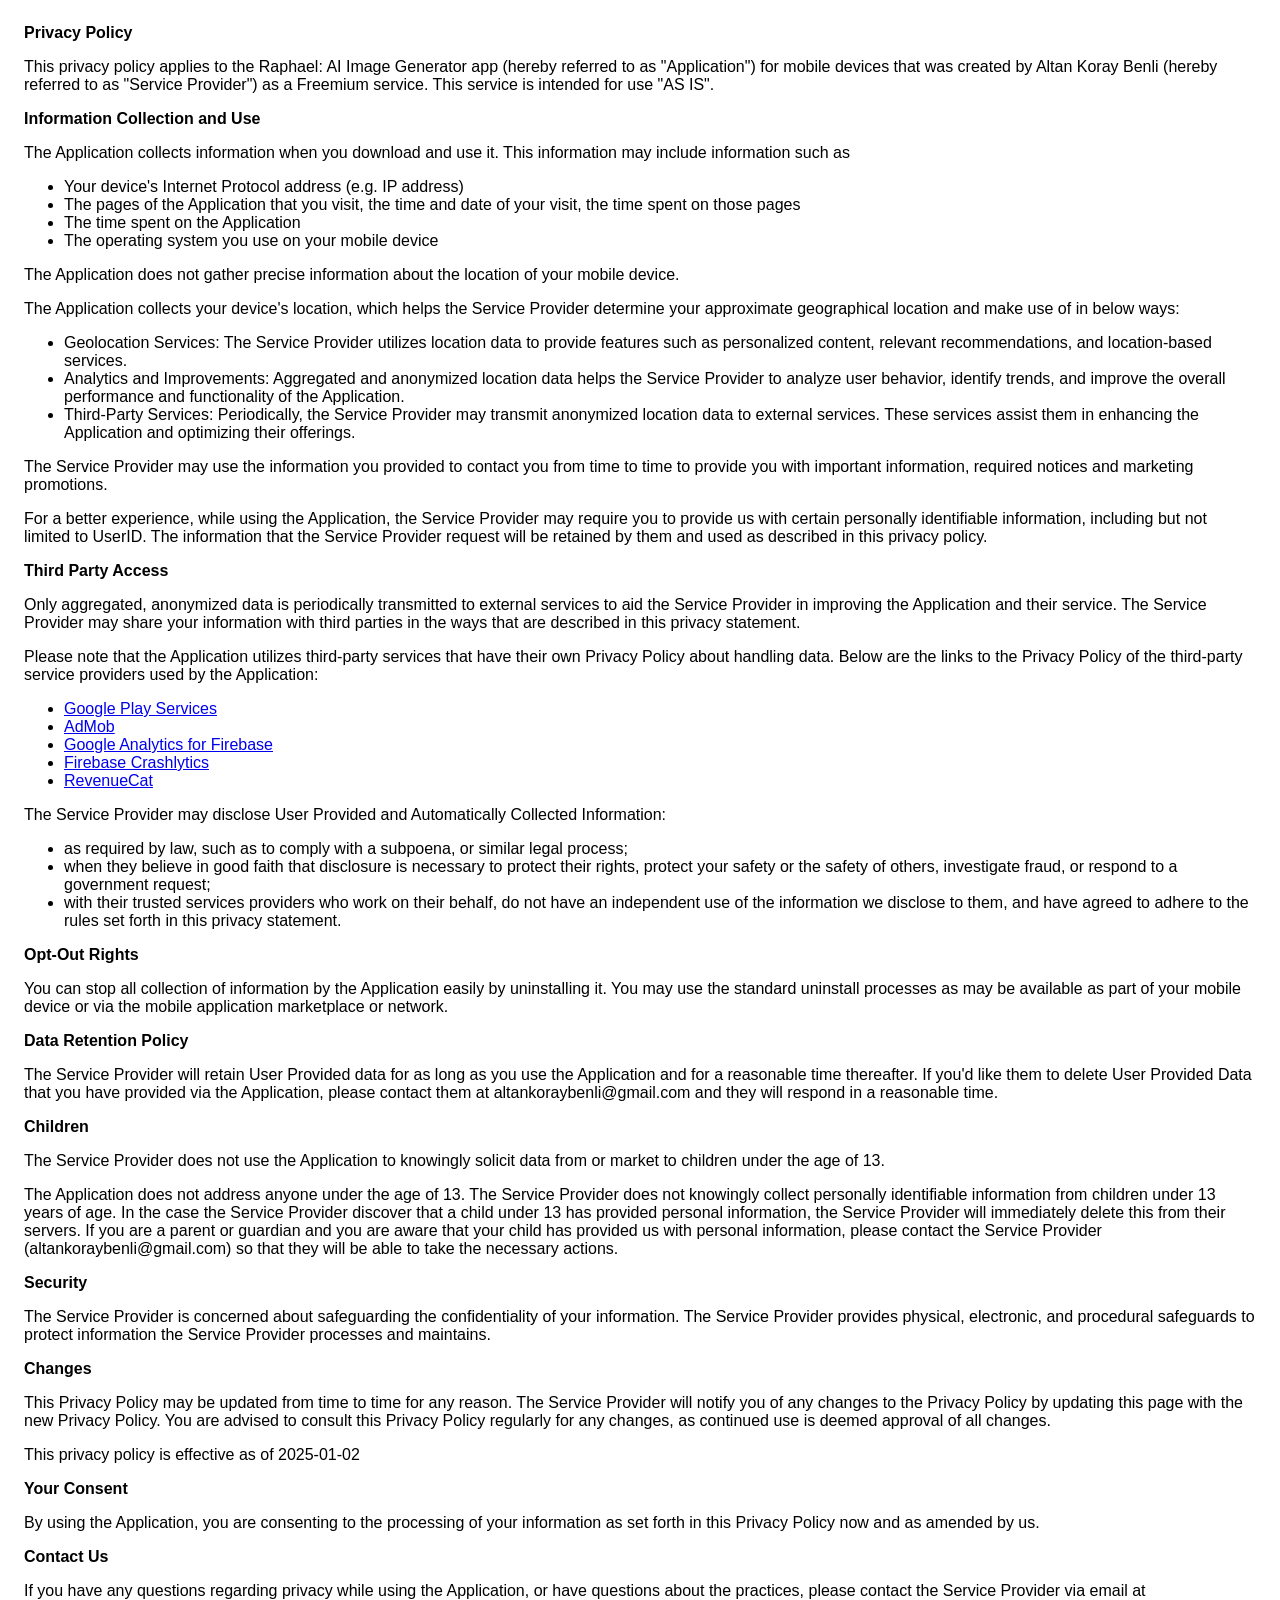
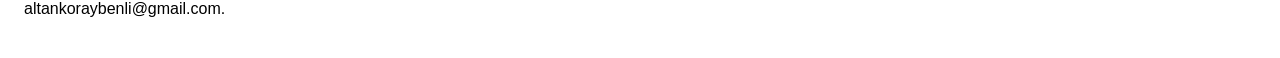
==== privacy.html @ 60e674e8 "Initial commit" ====
<!DOCTYPE html>
<html>
<head>
  <meta charset='utf-8'>
  <meta name='viewport' content='width=device-width'>
  <title>Privacy Policy</title>
  <style> body { font-family: 'Helvetica Neue', Helvetica, Arial, sans-serif; padding:1em; } </style>
</head>
<body>
<strong>Privacy Policy</strong>
<p>This privacy policy applies to the Raphael: AI Image Generator app (hereby referred to as "Application") for mobile devices that was created by Altan Koray Benli (hereby referred to as "Service Provider") as a Freemium service. This service is intended for use "AS IS".</p>

<strong>Information Collection and Use</strong>
<p>The Application collects information when you download and use it. This information may include information such as</p>
<ul>
  <li>Your device's Internet Protocol address (e.g. IP address)</li>
  <li>The pages of the Application that you visit, the time and date of your visit, the time spent on those pages</li>
  <li>The time spent on the Application</li>
  <li>The operating system you use on your mobile device</li>
</ul>

<p>The Application does not gather precise information about the location of your mobile device.</p>

<p>The Application collects your device's location, which helps the Service Provider determine your approximate geographical location and make use of in below ways:</p>
<ul>
  <li>Geolocation Services: The Service Provider utilizes location data to provide features such as personalized content, relevant recommendations, and location-based services.</li>
  <li>Analytics and Improvements: Aggregated and anonymized location data helps the Service Provider to analyze user behavior, identify trends, and improve the overall performance and functionality of the Application.</li>
  <li>Third-Party Services: Periodically, the Service Provider may transmit anonymized location data to external services. These services assist them in enhancing the Application and optimizing their offerings.</li>
</ul>

<p>The Service Provider may use the information you provided to contact you from time to time to provide you with important information, required notices and marketing promotions.</p>

<p>For a better experience, while using the Application, the Service Provider may require you to provide us with certain personally identifiable information, including but not limited to UserID. The information that the Service Provider request will be retained by them and used as described in this privacy policy.</p>

<strong>Third Party Access</strong>
<p>Only aggregated, anonymized data is periodically transmitted to external services to aid the Service Provider in improving the Application and their service. The Service Provider may share your information with third parties in the ways that are described in this privacy statement.</p>

<p>Please note that the Application utilizes third-party services that have their own Privacy Policy about handling data. Below are the links to the Privacy Policy of the third-party service providers used by the Application:</p>
<ul>
  <li><a href="https://www.google.com/policies/privacy/" target="_blank" rel="noopener noreferrer">Google Play Services</a></li>
  <li><a href="https://support.google.com/admob/answer/6128543?hl=en" target="_blank" rel="noopener noreferrer">AdMob</a></li>
  <li><a href="https://firebase.google.com/support/privacy" target="_blank" rel="noopener noreferrer">Google Analytics for Firebase</a></li>
  <li><a href="https://firebase.google.com/support/privacy/" target="_blank" rel="noopener noreferrer">Firebase Crashlytics</a></li>
  <li><a href="https://www.revenuecat.com/privacy" target="_blank" rel="noopener noreferrer">RevenueCat</a></li>
</ul>

<p>The Service Provider may disclose User Provided and Automatically Collected Information:</p>
<ul>
  <li>as required by law, such as to comply with a subpoena, or similar legal process;</li>
  <li>when they believe in good faith that disclosure is necessary to protect their rights, protect your safety or the safety of others, investigate fraud, or respond to a government request;</li>
  <li>with their trusted services providers who work on their behalf, do not have an independent use of the information we disclose to them, and have agreed to adhere to the rules set forth in this privacy statement.</li>
</ul>

<strong>Opt-Out Rights</strong>
<p>You can stop all collection of information by the Application easily by uninstalling it. You may use the standard uninstall processes as may be available as part of your mobile device or via the mobile application marketplace or network.</p>

<strong>Data Retention Policy</strong>
<p>The Service Provider will retain User Provided data for as long as you use the Application and for a reasonable time thereafter. If you'd like them to delete User Provided Data that you have provided via the Application, please contact them at altankoraybenli@gmail.com and they will respond in a reasonable time.</p>

<strong>Children</strong>
<p>The Service Provider does not use the Application to knowingly solicit data from or market to children under the age of 13.</p>

<p>The Application does not address anyone under the age of 13. The Service Provider does not knowingly collect personally identifiable information from children under 13 years of age. In the case the Service Provider discover that a child under 13 has provided personal information, the Service Provider will immediately delete this from their servers. If you are a parent or guardian and you are aware that your child has provided us with personal information, please contact the Service Provider (altankoraybenli@gmail.com) so that they will be able to take the necessary actions.</p>

<strong>Security</strong>
<p>The Service Provider is concerned about safeguarding the confidentiality of your information. The Service Provider provides physical, electronic, and procedural safeguards to protect information the Service Provider processes and maintains.</p>

<strong>Changes</strong>
<p>This Privacy Policy may be updated from time to time for any reason. The Service Provider will notify you of any changes to the Privacy Policy by updating this page with the new Privacy Policy. You are advised to consult this Privacy Policy regularly for any changes, as continued use is deemed approval of all changes.</p>

<p>This privacy policy is effective as of 2025-01-02</p>

<strong>Your Consent</strong>
<p>By using the Application, you are consenting to the processing of your information as set forth in this Privacy Policy now and as amended by us.</p>

<strong>Contact Us</strong>
<p>If you have any questions regarding privacy while using the Application, or have questions about the practices, please contact the Service Provider via email at altankoraybenli@gmail.com.</p>

</body>
</html>
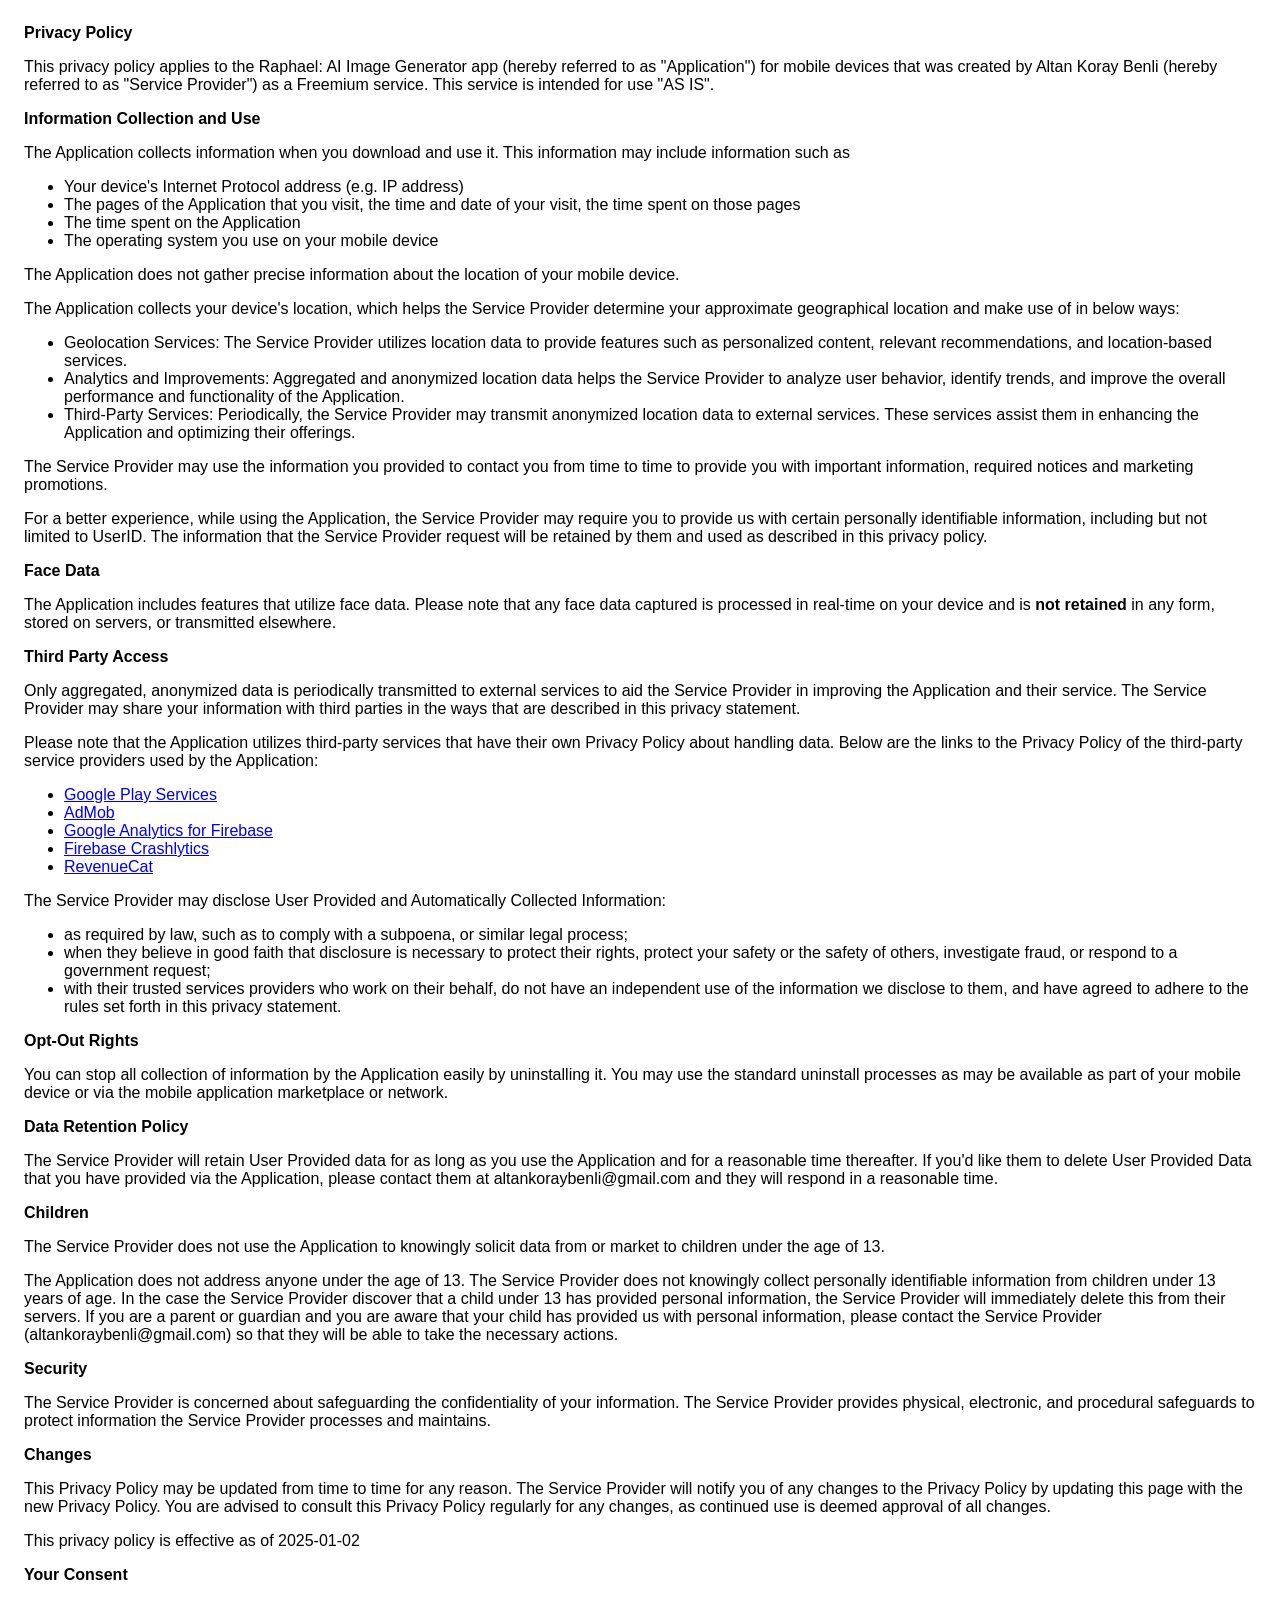
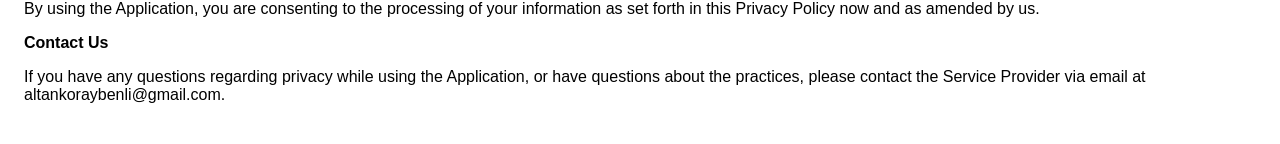
==== commit fd90fca0: "Update privacy" ====
--- a/privacy.html
+++ b/privacy.html
@@ -31,6 +31,9 @@
 <p>The Service Provider may use the information you provided to contact you from time to time to provide you with important information, required notices and marketing promotions.</p>
 
 <p>For a better experience, while using the Application, the Service Provider may require you to provide us with certain personally identifiable information, including but not limited to UserID. The information that the Service Provider request will be retained by them and used as described in this privacy policy.</p>
+
+<strong>Face Data</strong>
+<p>The Application includes features that utilize face data. Please note that any face data captured is processed in real-time on your device and is <strong>not retained</strong> in any form, stored on servers, or transmitted elsewhere.</p>
 
 <strong>Third Party Access</strong>
 <p>Only aggregated, anonymized data is periodically transmitted to external services to aid the Service Provider in improving the Application and their service. The Service Provider may share your information with third parties in the ways that are described in this privacy statement.</p>
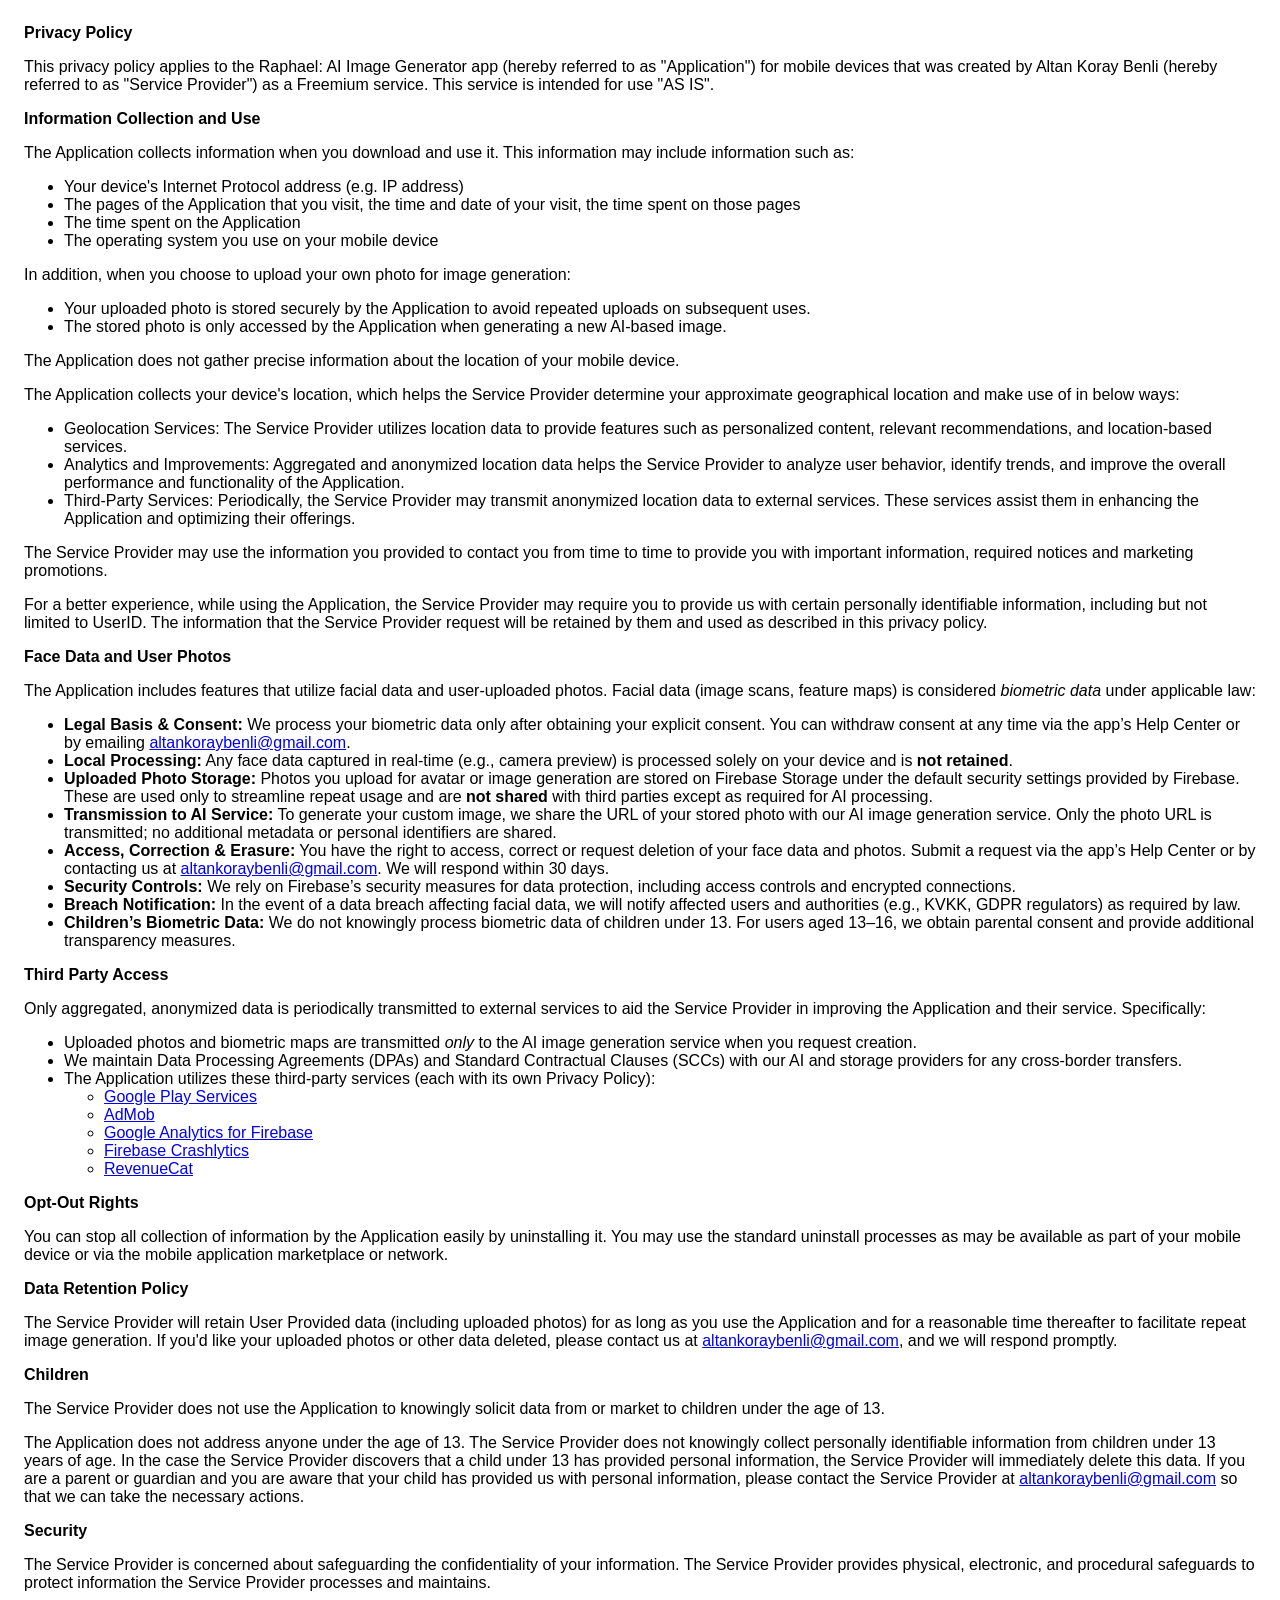
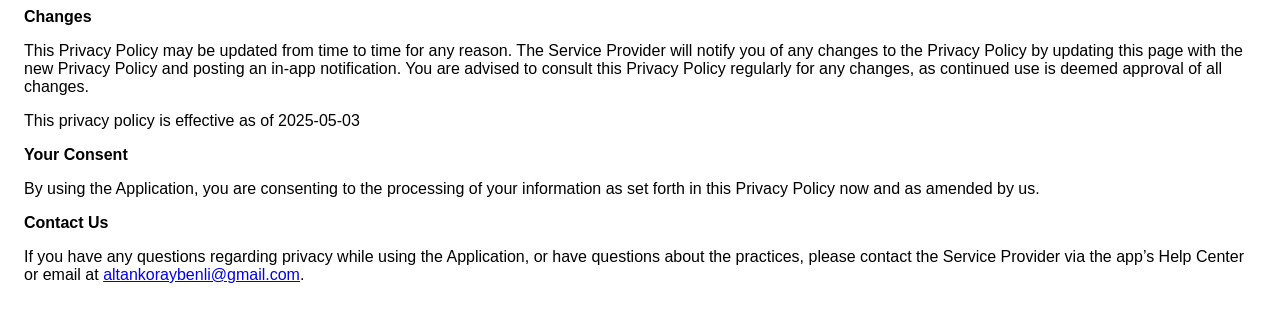
==== commit aa86b9f8: "Change privacy policy" ====
--- a/privacy.html
+++ b/privacy.html
@@ -11,12 +11,17 @@
 <p>This privacy policy applies to the Raphael: AI Image Generator app (hereby referred to as "Application") for mobile devices that was created by Altan Koray Benli (hereby referred to as "Service Provider") as a Freemium service. This service is intended for use "AS IS".</p>
 
 <strong>Information Collection and Use</strong>
-<p>The Application collects information when you download and use it. This information may include information such as</p>
+<p>The Application collects information when you download and use it. This information may include information such as:</p>
 <ul>
   <li>Your device's Internet Protocol address (e.g. IP address)</li>
   <li>The pages of the Application that you visit, the time and date of your visit, the time spent on those pages</li>
   <li>The time spent on the Application</li>
   <li>The operating system you use on your mobile device</li>
+</ul>
+<p>In addition, when you choose to upload your own photo for image generation:</p>
+<ul>
+  <li>Your uploaded photo is stored securely by the Application to avoid repeated uploads on subsequent uses.</li>
+  <li>The stored photo is only accessed by the Application when generating a new AI-based image.</li>
 </ul>
 
 <p>The Application does not gather precise information about the location of your mobile device.</p>
@@ -32,52 +37,56 @@
 
 <p>For a better experience, while using the Application, the Service Provider may require you to provide us with certain personally identifiable information, including but not limited to UserID. The information that the Service Provider request will be retained by them and used as described in this privacy policy.</p>
 
-<strong>Face Data</strong>
-<p>The Application includes features that utilize face data. Please note that any face data captured is processed in real-time on your device and is <strong>not retained</strong> in any form, stored on servers, or transmitted elsewhere.</p>
+<strong>Face Data and User Photos</strong>
+<p>The Application includes features that utilize facial data and user-uploaded photos. Facial data (image scans, feature maps) is considered <em>biometric data</em> under applicable law:</p>
+<ul>
+  <li><strong>Legal Basis & Consent:</strong> We process your biometric data only after obtaining your explicit consent. You can withdraw consent at any time via the app’s Help Center or by emailing <a href="mailto:altankoraybenli@gmail.com">altankoraybenli@gmail.com</a>.</li>
+  <li><strong>Local Processing:</strong> Any face data captured in real-time (e.g., camera preview) is processed solely on your device and is <strong>not retained</strong>.</li>
+  <li><strong>Uploaded Photo Storage:</strong> Photos you upload for avatar or image generation are stored on Firebase Storage under the default security settings provided by Firebase. These are used only to streamline repeat usage and are <strong>not shared</strong> with third parties except as required for AI processing.</li>
+  <li><strong>Transmission to AI Service:</strong> To generate your custom image, we share the URL of your stored photo with our AI image generation service. Only the photo URL is transmitted; no additional metadata or personal identifiers are shared.</li>
+  <li><strong>Access, Correction & Erasure:</strong> You have the right to access, correct or request deletion of your face data and photos. Submit a request via the app’s Help Center or by contacting us at <a href="mailto:altankoraybenli@gmail.com">altankoraybenli@gmail.com</a>. We will respond within 30 days.</li>
+  <li><strong>Security Controls:</strong> We rely on Firebase’s security measures for data protection, including access controls and encrypted connections.</li>
+  <li><strong>Breach Notification:</strong> In the event of a data breach affecting facial data, we will notify affected users and authorities (e.g., KVKK, GDPR regulators) as required by law.</li>
+  <li><strong>Children’s Biometric Data:</strong> We do not knowingly process biometric data of children under 13. For users aged 13–16, we obtain parental consent and provide additional transparency measures.</li>
+</ul>
 
 <strong>Third Party Access</strong>
-<p>Only aggregated, anonymized data is periodically transmitted to external services to aid the Service Provider in improving the Application and their service. The Service Provider may share your information with third parties in the ways that are described in this privacy statement.</p>
-
-<p>Please note that the Application utilizes third-party services that have their own Privacy Policy about handling data. Below are the links to the Privacy Policy of the third-party service providers used by the Application:</p>
+<p>Only aggregated, anonymized data is periodically transmitted to external services to aid the Service Provider in improving the Application and their service. Specifically:</p>
 <ul>
-  <li><a href="https://www.google.com/policies/privacy/" target="_blank" rel="noopener noreferrer">Google Play Services</a></li>
-  <li><a href="https://support.google.com/admob/answer/6128543?hl=en" target="_blank" rel="noopener noreferrer">AdMob</a></li>
-  <li><a href="https://firebase.google.com/support/privacy" target="_blank" rel="noopener noreferrer">Google Analytics for Firebase</a></li>
-  <li><a href="https://firebase.google.com/support/privacy/" target="_blank" rel="noopener noreferrer">Firebase Crashlytics</a></li>
-  <li><a href="https://www.revenuecat.com/privacy" target="_blank" rel="noopener noreferrer">RevenueCat</a></li>
-</ul>
-
-<p>The Service Provider may disclose User Provided and Automatically Collected Information:</p>
-<ul>
-  <li>as required by law, such as to comply with a subpoena, or similar legal process;</li>
-  <li>when they believe in good faith that disclosure is necessary to protect their rights, protect your safety or the safety of others, investigate fraud, or respond to a government request;</li>
-  <li>with their trusted services providers who work on their behalf, do not have an independent use of the information we disclose to them, and have agreed to adhere to the rules set forth in this privacy statement.</li>
+  <li>Uploaded photos and biometric maps are transmitted <em>only</em> to the AI image generation service when you request creation.</li>
+  <li>We maintain Data Processing Agreements (DPAs) and Standard Contractual Clauses (SCCs) with our AI and storage providers for any cross-border transfers.</li>
+  <li>The Application utilizes these third-party services (each with its own Privacy Policy):</li>
+  <ul>
+    <li><a href="https://www.google.com/policies/privacy/" target="_blank" rel="noopener noreferrer">Google Play Services</a></li>
+    <li><a href="https://support.google.com/admob/answer/6128543?hl=en" target="_blank" rel="noopener noreferrer">AdMob</a></li>
+    <li><a href="https://firebase.google.com/support/privacy" target="_blank" rel="noopener noreferrer">Google Analytics for Firebase</a></li>
+    <li><a href="https://firebase.google.com/support/privacy/" target="_blank" rel="noopener noreferrer">Firebase Crashlytics</a></li>
+    <li><a href="https://www.revenuecat.com/privacy" target="_blank" rel="noopener noreferrer">RevenueCat</a></li>
+  </ul>
 </ul>
 
 <strong>Opt-Out Rights</strong>
 <p>You can stop all collection of information by the Application easily by uninstalling it. You may use the standard uninstall processes as may be available as part of your mobile device or via the mobile application marketplace or network.</p>
 
 <strong>Data Retention Policy</strong>
-<p>The Service Provider will retain User Provided data for as long as you use the Application and for a reasonable time thereafter. If you'd like them to delete User Provided Data that you have provided via the Application, please contact them at altankoraybenli@gmail.com and they will respond in a reasonable time.</p>
+<p>The Service Provider will retain User Provided data (including uploaded photos) for as long as you use the Application and for a reasonable time thereafter to facilitate repeat image generation. If you'd like your uploaded photos or other data deleted, please contact us at <a href="mailto:altankoraybenli@gmail.com">altankoraybenli@gmail.com</a>, and we will respond promptly.</p>
 
 <strong>Children</strong>
 <p>The Service Provider does not use the Application to knowingly solicit data from or market to children under the age of 13.</p>
-
-<p>The Application does not address anyone under the age of 13. The Service Provider does not knowingly collect personally identifiable information from children under 13 years of age. In the case the Service Provider discover that a child under 13 has provided personal information, the Service Provider will immediately delete this from their servers. If you are a parent or guardian and you are aware that your child has provided us with personal information, please contact the Service Provider (altankoraybenli@gmail.com) so that they will be able to take the necessary actions.</p>
+<p>The Application does not address anyone under the age of 13. The Service Provider does not knowingly collect personally identifiable information from children under 13 years of age. In the case the Service Provider discovers that a child under 13 has provided personal information, the Service Provider will immediately delete this data. If you are a parent or guardian and you are aware that your child has provided us with personal information, please contact the Service Provider at <a href="mailto:altankoraybenli@gmail.com">altankoraybenli@gmail.com</a> so that we can take the necessary actions.</p>
 
 <strong>Security</strong>
 <p>The Service Provider is concerned about safeguarding the confidentiality of your information. The Service Provider provides physical, electronic, and procedural safeguards to protect information the Service Provider processes and maintains.</p>
 
 <strong>Changes</strong>
-<p>This Privacy Policy may be updated from time to time for any reason. The Service Provider will notify you of any changes to the Privacy Policy by updating this page with the new Privacy Policy. You are advised to consult this Privacy Policy regularly for any changes, as continued use is deemed approval of all changes.</p>
+<p>This Privacy Policy may be updated from time to time for any reason. The Service Provider will notify you of any changes to the Privacy Policy by updating this page with the new Privacy Policy and posting an in-app notification. You are advised to consult this Privacy Policy regularly for any changes, as continued use is deemed approval of all changes.</p>
 
-<p>This privacy policy is effective as of 2025-01-02</p>
+<p>This privacy policy is effective as of 2025-05-03</p>
 
 <strong>Your Consent</strong>
 <p>By using the Application, you are consenting to the processing of your information as set forth in this Privacy Policy now and as amended by us.</p>
 
 <strong>Contact Us</strong>
-<p>If you have any questions regarding privacy while using the Application, or have questions about the practices, please contact the Service Provider via email at altankoraybenli@gmail.com.</p>
-
+<p>If you have any questions regarding privacy while using the Application, or have questions about the practices, please contact the Service Provider via the app’s Help Center or email at <a href="mailto:altankoraybenli@gmail.com">altankoraybenli@gmail.com</a>.</p>
 </body>
-</html>+</html>
